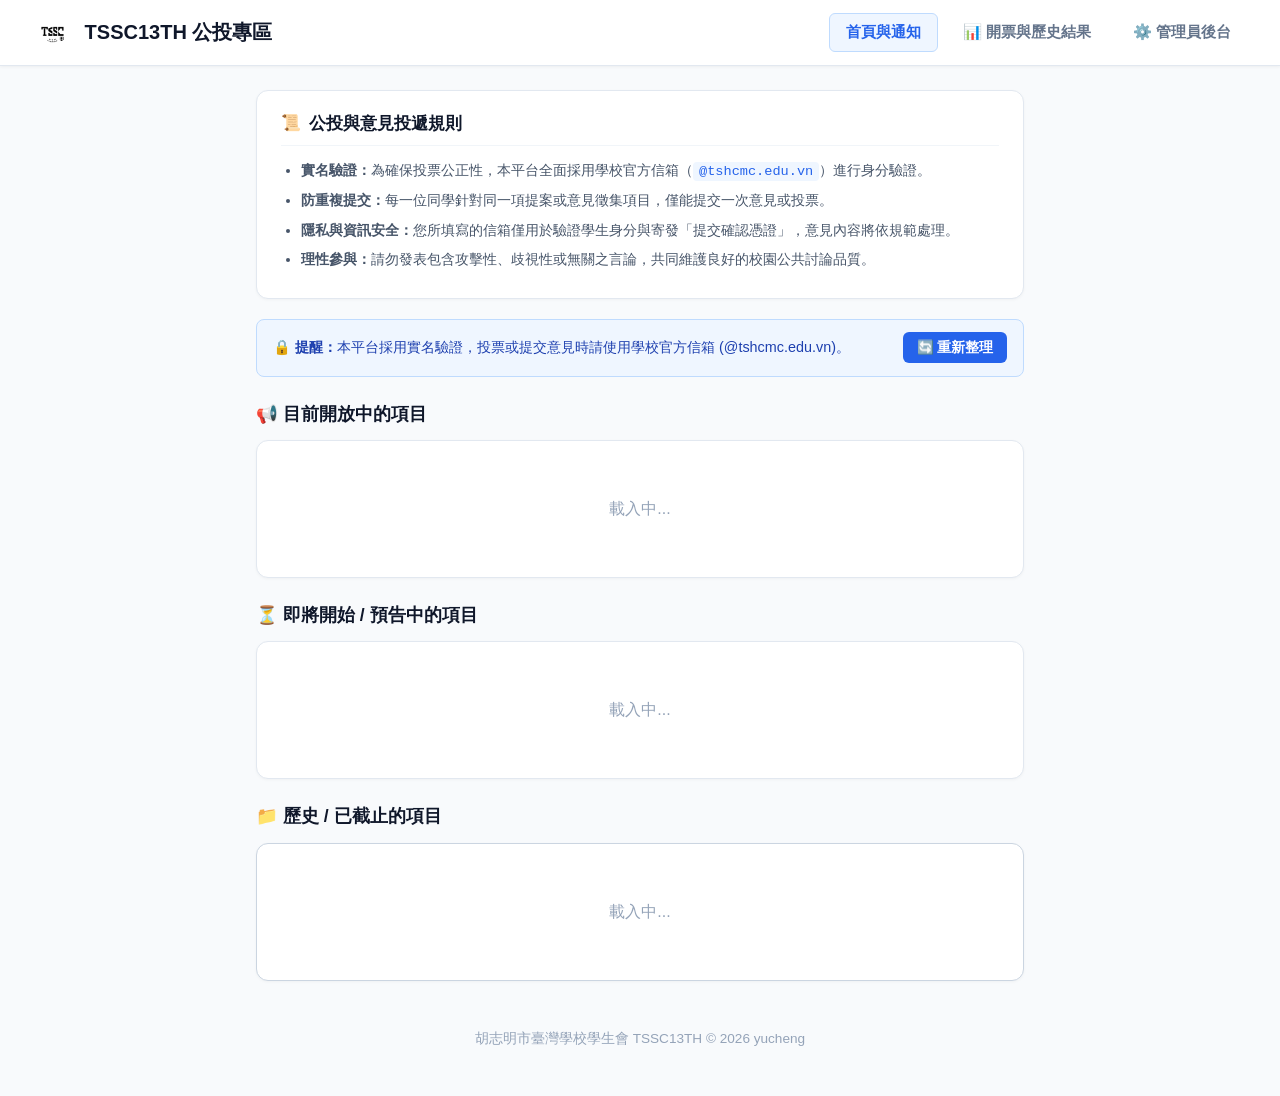
==== index.html @ 5f76e08c "fix" ====
<!DOCTYPE html>
<html lang="zh-TW">
<head>
  <meta charset="UTF-8">
  <meta name="viewport" content="width=device-width, initial-scale=1.0">
  <title>TSSC13TH 公投專區 - 首頁與通知</title>
  
  <script>
    const GAS_API_URL = "https://script.google.com/macros/s/AKfycbz3YUvaNzi4Ed3JfUSgdHtVQinjB30wMISJamSwK7OSn9wWFIyO_60na0myOdXBTLVe/exec";

    // 觸發鎖定：統一跳轉至乾淨的 lock.html (不帶 msg 網址參數)
    function handleLockAndRedirect() {
      window.location.replace("lock.html");
    }
  </script>

  <style>
    body { 
      background-color: #f8fafc; 
      color: #334155; 
      line-height: 1.5; 
      font-family: -apple-system, BlinkMacSystemFont, "Segoe UI", Roboto, "Helvetica Neue", Arial, sans-serif;
      margin: 0;
      padding: 0;
    }

    * { box-sizing: border-box; }

    /* 頂部導引列 Header */
    .navbar { 
      background: #ffffff; 
      border-bottom: 1px solid #e2e8f0; 
      padding: 0.8rem 2rem; 
      display: flex; 
      justify-content: space-between; 
      align-items: center; 
      box-shadow: 0 1px 3px rgba(0,0,0,0.05);
      position: sticky;
      top: 0;
      z-index: 100;
    }

    .logo-container { 
      display: flex; 
      align-items: center; 
      gap: 0.75rem; 
      user-select: none;
    }

    .school-logo { 
      height: 38px; 
      width: auto; 
      object-fit: contain;
      filter: brightness(0);
    }

    .site-title { 
      font-size: 1.25rem; 
      font-weight: 700; 
      color: #0f172a; 
      margin: 0;
    }

    .nav-buttons { display: flex; gap: 0.5rem; }

    .nav-btn { 
      text-decoration: none; 
      padding: 0.5rem 1rem; 
      border-radius: 6px; 
      font-weight: 600; 
      color: #64748b; 
      background: transparent;
      border: 1px solid transparent;
      cursor: pointer;
      font-size: 0.95rem;
      transition: all 0.2s ease;
    }

    .nav-btn.active { 
      background-color: #eff6ff; 
      color: #2563eb; 
      border-color: #bfdbfe;
    }

    .nav-btn:hover:not(.active) { 
      background-color: #f1f5f9; 
      color: #0f172a; 
    }

    .container { 
      max-width: 800px; 
      margin: 1.5rem auto; 
      padding: 0 1rem; 
    }

    .rules-card {
      background: #ffffff;
      border: 1px solid #e2e8f0;
      border-radius: 12px;
      padding: 1.25rem 1.5rem;
      margin-bottom: 1.25rem;
      box-shadow: 0 1px 3px rgba(0,0,0,0.04);
    }

    .rules-header {
      display: flex;
      align-items: center;
      gap: 0.5rem;
      border-bottom: 1px solid #f1f5f9;
      padding-bottom: 0.6rem;
      margin-bottom: 0.8rem;
    }

    .rules-header h3 { font-size: 1.05rem; color: #0f172a; font-weight: 700; margin: 0; }

    .rules-list {
      padding-left: 1.25rem;
      color: #475569;
      font-size: 0.9rem;
      line-height: 1.6;
      margin: 0;
    }

    .rules-list li { margin-bottom: 0.4rem; }

    .rules-list code {
      background-color: #eff6ff;
      color: #2563eb;
      padding: 2px 6px;
      border-radius: 4px;
      font-family: monospace;
      font-size: 0.85rem;
    }

    .alert-box { 
      background-color: #eff6ff; 
      border: 1px solid #bfdbfe; 
      color: #1e40af; 
      border-radius: 8px; 
      padding: 0.8rem 1rem; 
      margin-bottom: 1.5rem; 
      font-size: 0.9rem; 
      display: flex; 
      justify-content: space-between; 
      align-items: center; 
    }

    .card { 
      background: #ffffff; 
      border-radius: 12px; 
      border: 1px solid #e2e8f0; 
      padding: 1.5rem; 
      margin-bottom: 1.5rem; 
      box-shadow: 0 1px 3px rgba(0,0,0,0.04); 
    }

    .card-closed { background: #ffffff; border-color: #cbd5e1; }

    .section-title { 
      font-size: 1.1rem; 
      font-weight: 700; 
      color: #0f172a;
      margin-bottom: 0.8rem; 
      display: flex; 
      align-items: center; 
      gap: 0.5rem; 
    }

    .prop-item { 
      border-bottom: 1px solid #f1f5f9; 
      padding-bottom: 1.5rem; 
      margin-bottom: 1.5rem; 
    }

    .prop-item:last-child { border-bottom: none; padding-bottom: 0; margin-bottom: 0; }
    .prop-item h3 { margin: 0; }

    .btn-goto-vote { 
      background-color: black; 
      color: white; 
      border: none; 
      padding: 0.65rem 1.4rem; 
      border-radius: 8px; 
      font-weight: bold; 
      cursor: pointer; 
      margin-top: 0.8rem; 
      transition: background-color 0.2s, transform 0.1s;
      display: inline-flex;
      align-items: center;
      gap: 0.4rem;
      font-size: 0.95rem;
      text-decoration: none;
    }

    .btn-goto-vote:hover { background-color: #333333; transform: translateY(-1px); }

    .btn-refresh { 
      background-color: #2563eb; 
      color: white; 
      border: none; 
      padding: 0.4rem 0.85rem; 
      border-radius: 6px; 
      cursor: pointer; 
      font-size: 0.85rem; 
      font-weight: 600;
      transition: background-color 0.2s, opacity 0.2s;
      display: flex;
      align-items: center;
      gap: 0.3rem;
    }

    .btn-refresh:hover { background-color: #1d4ed8; }
    .btn-refresh:disabled { opacity: 0.6; cursor: not-allowed; }

    .badge-closed {
      background-color: #e2e8f0;
      color: #64748b;
      font-size: 0.75rem;
      padding: 2px 8px;
      border-radius: 12px;
      font-weight: 600;
      display: inline-block;
      margin-left: 0.5rem;
    }

    .empty-text { text-align: center; color: #94a3b8; padding: 2rem 0; }
    footer { text-align: center; color: #94a3b8; font-size: 0.85rem; margin: 3rem 0; }
  </style>
</head>
<body>

  <!-- 頂部導引列 -->
  <header class="navbar">
    <div class="logo-container" onclick="redirectToHome()" style="cursor: pointer;">
      <img src="tpshcmcsc.png" alt="會徽" class="school-logo">
      <h1 class="site-title">TSSC13TH 公投專區</h1>
    </div>

    <nav class="nav-buttons">
      <button class="nav-btn active" id="btn-home" onclick="redirectToHome()">
        首頁與通知
      </button>
      <button class="nav-btn" id="btn-results" onclick="switchTab('results')">
        📊 開票與歷史結果
      </button>
      <button class="nav-btn" id="btn-admin" onclick="switchTab('admin')">
        ⚙️ 管理員後台
      </button>
    </nav>
  </header>

  <!-- 主要內容容器 -->
  <main class="container">
    <section class="rules-card">
      <div class="rules-header">
        <span class="icon">📜</span>
        <h3>公投與意見投遞規則</h3>
      </div>
      <ul class="rules-list">
        <li><strong>實名驗證：</strong>為確保投票公正性，本平台全面採用學校官方信箱（<code>@tshcmc.edu.vn</code>）進行身分驗證。</li>
        <li><strong>防重複提交：</strong>每一位同學針對同一項提案或意見徵集項目，僅能提交一次意見或投票。</li>
        <li><strong>隱私與資訊安全：</strong>您所填寫的信箱僅用於驗證學生身分與寄發「提交確認憑證」，意見內容將依規範處理。</li>
        <li><strong>理性參與：</strong>請勿發表包含攻擊性、歧視性或無關之言論，共同維護良好的校園公共討論品質。</li>
      </ul>
    </section>

    <div class="alert-box">
      <span>🔒 <strong>提醒：</strong>本平台採用實名驗證，投票或提交意見時請使用學校官方信箱 (@tshcmc.edu.vn)。</span>
      <button class="btn-refresh" id="btn-refresh" onclick="loadData()">🔄 重新整理</button>
    </div>

    <div class="section-title">📢 目前開放中的項目</div>
    <div class="card" id="active-container">
      <div class="empty-text">載入中...</div>
    </div>

    <div class="section-title">⏳ 即將開始 / 預告中的項目</div>
    <div class="card" id="upcoming-container">
      <div class="empty-text">載入中...</div>
    </div>

    <div class="section-title">📁 歷史 / 已截止的項目</div>
    <div class="card card-closed" id="closed-container">
      <div class="empty-text">載入中...</div>
    </div>
  </main>

  <footer>胡志明市臺灣學校學生會 TSSC13TH © 2026 yucheng</footer>

<script>
  function redirectToHome() {
    const currentPath = window.location.pathname;
    if (!currentPath.endsWith('index.html') && currentPath !== '/') {
      window.location.href = "index.html";
    } else {
      window.scrollTo({ top: 0, behavior: 'smooth' });
    }
  }

  function parseCleanDate(dateStr) {
    if (!dateStr) return null;
    let cleanStr = String(dateStr)
      .replace(/\+07:?00/gi, '')
      .replace(/GMT\+7/gi, '')
      .replace(/T/g, ' ')
      .replace(/-/g, '/')
      .trim();
    const d = new Date(cleanStr);
    return isNaN(d.getTime()) ? null : d;
  }

  function formatDate(dateStr) {
    if (!dateStr) return '';
    const d = parseCleanDate(dateStr);
    if (!d) return String(dateStr).replace(/\+07:?00/gi, '').trim();
    const pad = (n) => String(n).padStart(2, '0');
    return `${d.getFullYear()}/${pad(d.getMonth() + 1)}/${pad(d.getDate())} ${pad(d.getHours())}:${pad(d.getMinutes())}`;
  }

  function loadData() {
    const btn = document.getElementById('btn-refresh');
    if (btn) {
      btn.disabled = true;
      btn.innerHTML = '⏳ 載入中...';
    }
    
    document.getElementById('active-container').innerHTML = '<div class="empty-text">🔄 正在載入最新資料...</div>';
    document.getElementById('upcoming-container').innerHTML = '<div class="empty-text">🔄 正在載入最新資料...</div>';
    document.getElementById('closed-container').innerHTML = '<div class="empty-text">🔄 正在載入最新資料...</div>';

    loadProposals().finally(() => {
      if (btn) {
        btn.disabled = false;
        btn.innerHTML = '🔄 重新整理';
      }
    });
  }

  function switchTab(tabName) {
    if (tabName === 'home') {
      redirectToHome();
    } else if (tabName === 'results') {
      window.location.href = "results.html";
    } else if (tabName === 'admin') {
      window.location.href = "admin.html";
    }
  }

  function goToVote(proposalId) {
    window.location.href = `vote.html?id=${encodeURIComponent(proposalId)}`;
  }

  async function loadProposals() {
    try {
      const res = await fetch(`${GAS_API_URL}?action=getProposals&_t=${Date.now()}`);
      const resData = await res.json();

      // 🛑 若系統回傳鎖定，跳轉至 lock.html
      if (resData && resData.systemLocked) {
        handleLockAndRedirect();
        return;
      }

      const proposals = Array.isArray(resData) ? resData : [];
      const now = new Date();
      const activeList = [];
      const upcomingList = [];
      const closedList = [];

      proposals.forEach(p => {
        if (p.status === 'Closed') {
          closedList.push(p);
          return;
        }

        const startTime = parseCleanDate(p.startTime);
        const endTime = parseCleanDate(p.endTime);

        const isStarted = !startTime || now >= startTime;
        const isEnded = endTime && now > endTime;

        if (isEnded) {
          closedList.push(p);
        } else if (isStarted || p.status === 'Active') {
          activeList.push(p);
        } else {
          upcomingList.push(p);
        }
      });

      renderList('active-container', activeList, true);
      renderList('upcoming-container', upcomingList, false);
      renderList('closed-container', closedList, false, true);
    } catch (err) {
      console.error("無法取得資料", err);
    }
  }

  function renderList(elementId, items, isInteractive, isClosed = false) {
    const container = document.getElementById(elementId);
    if (!container) return;

    if (!items || items.length === 0) {
      container.innerHTML = '<div class="empty-text">目前暫無項目。</div>';
      return;
    }

    container.innerHTML = items.map(p => {
      const formattedTime = (p.startTime || p.endTime) 
        ? `${formatDate(p.startTime)} ~ ${formatDate(p.endTime)}`
        : '未設定限制';

      const actionButtonHTML = isInteractive ? `
        <button class="btn-goto-vote" onclick="goToVote('${p.id}')">
          👉 前往投票 / 提交意見
        </button>
      ` : '';

      return `
        <div class="prop-item">
          <h3>
            ${p.title}
            ${isClosed ? '<span class="badge-closed">已截止</span>' : ''}
          </h3>
          <p style="color: #64748b; margin: 0.5rem 0;">${p.description || ''}</p>
          <div style="font-size: 0.8rem; color: #94a3b8; margin-bottom: 0.5rem;">
            ⏰ 時間：${formattedTime}
          </div>
          ${actionButtonHTML}
        </div>
      `;
    }).join('');
  }

  // 進入頁面立即執行
  loadProposals();
</script>
</body>
</html>
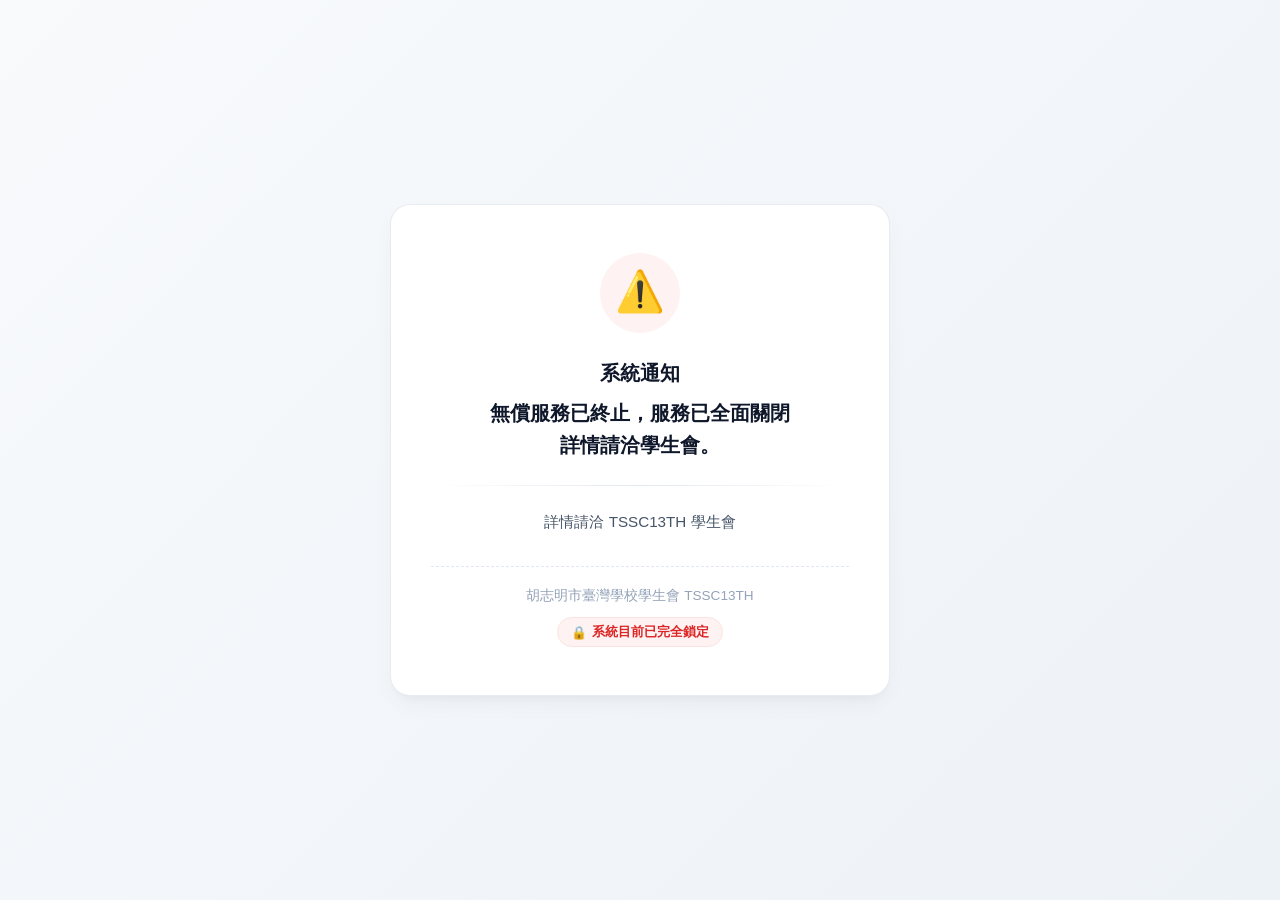
==== commit 966f294a: "fix" ====
--- a/index.html
+++ b/index.html
@@ -7,11 +7,36 @@
   
   <script>
     const GAS_API_URL = "https://script.google.com/macros/s/AKfycbz3YUvaNzi4Ed3JfUSgdHtVQinjB30wMISJamSwK7OSn9wWFIyO_60na0myOdXBTLVe/exec";
-
-    // 觸發鎖定：統一跳轉至乾淨的 lock.html (不帶 msg 網址參數)
-    function handleLockAndRedirect() {
-      window.location.replace("lock.html");
-    }
+    // 🔒 前端指定綁定的試算表 ID
+    const TARGET_SPREADSHEET_ID = "18fxfF-BnNlDnhCH0NORbNeWXKSo1KHmljfPCkpvJTKo";
+
+    // 精準畫面轉址邏輯：區分維護頁 (maintenance.html) 與終止服務頁 (lock.html)
+    function handleLockAndRedirect(result) {
+      if (result && result.lockType === 'maintenance') {
+        const endTime = encodeURIComponent(result.maintenanceEndTime || '');
+        window.location.replace(`maintenance.html?until=${endTime}`);
+      } else {
+        window.location.replace("lock.html");
+      }
+    }
+
+    // 🚀 單純極速檢查遠端鎖狀態 (帶入指定的試算表 ID，不相符即封鎖)
+    async function checkLockStatusOnly() {
+      try {
+        const res = await fetch(`${GAS_API_URL}?action=checkStatus&sheetId=${TARGET_SPREADSHEET_ID}&_t=${Date.now()}`);
+        const result = await res.json();
+        
+        // 若系統上鎖或試算表 ID 不符，立即強制轉址封鎖
+        if (!result || result.systemLocked || result.boundSheetId !== TARGET_SPREADSHEET_ID) {
+          handleLockAndRedirect(result);
+        }
+      } catch (e) {
+        console.error("遠端鎖極速背景檢查失敗", e);
+      }
+    }
+
+    // 設定每 2 秒自動進行一次遠端鎖極速檢查
+    setInterval(checkLockStatusOnly, 2000);
   </script>
 
   <style>
@@ -297,14 +322,24 @@
     }
   }
 
+  // 增強版日期解析函式
   function parseCleanDate(dateStr) {
     if (!dateStr) return null;
+    if (dateStr instanceof Date) return dateStr;
+
     let cleanStr = String(dateStr)
+      .replace(/T/g, ' ')
+      .replace(/-/g, '/')
       .replace(/\+07:?00/gi, '')
       .replace(/GMT\+7/gi, '')
-      .replace(/T/g, ' ')
-      .replace(/-/g, '/')
       .trim();
+
+    // 處理格式沒有秒數時補上 :00
+    const parts = cleanStr.split(' ');
+    if (parts.length === 2 && parts[1].split(':').length === 2) {
+      cleanStr += ':00';
+    }
+
     const d = new Date(cleanStr);
     return isNaN(d.getTime()) ? null : d;
   }
@@ -352,22 +387,29 @@
 
   async function loadProposals() {
     try {
-      const res = await fetch(`${GAS_API_URL}?action=getProposals&_t=${Date.now()}`);
-      const resData = await res.json();
-
-      // 🛑 若系統回傳鎖定，跳轉至 lock.html
-      if (resData && resData.systemLocked) {
+      // 檢查前端指定的 TARGET_SPREADSHEET_ID
+      if (!TARGET_SPREADSHEET_ID || TARGET_SPREADSHEET_ID !== "18fxfF-BnNlDnhCH0NORbNeWXKSo1KHmljfPCkpvJTKo") {
         handleLockAndRedirect();
         return;
       }
 
-      const proposals = Array.isArray(resData) ? resData : [];
+      const res = await fetch(`${GAS_API_URL}?action=getProposals&sheetId=${TARGET_SPREADSHEET_ID}&_t=${Date.now()}`);
+      const resData = await res.json();
+
+      // 🛑 若系統回傳鎖定，或試算表 ID 不符，精準跳轉至對應鎖定頁面
+      if (!resData || resData.systemLocked || resData.boundSheetId !== TARGET_SPREADSHEET_ID) {
+        handleLockAndRedirect(resData);
+        return;
+      }
+
+      const proposals = Array.isArray(resData) ? resData : (resData.proposals || []);
       const now = new Date();
       const activeList = [];
       const upcomingList = [];
       const closedList = [];
 
       proposals.forEach(p => {
+        // 1. 若後台狀態為 Closed，優先歸類至歷史
         if (p.status === 'Closed') {
           closedList.push(p);
           return;
@@ -376,15 +418,18 @@
         const startTime = parseCleanDate(p.startTime);
         const endTime = parseCleanDate(p.endTime);
 
-        const isStarted = !startTime || now >= startTime;
-        const isEnded = endTime && now > endTime;
-
-        if (isEnded) {
+        const isNotStartedYet = startTime && now < startTime;
+        const isAlreadyEnded = endTime && now > endTime;
+
+        // 2. 精準時間比對歸類
+        if (isAlreadyEnded) {
           closedList.push(p);
-        } else if (isStarted || p.status === 'Active') {
+        } else if (isNotStartedYet) {
+          // 時間還沒到 ➜ 一律歸類至預告中
+          upcomingList.push(p);
+        } else {
+          // 時間已到且未截止 ➜ 歸類至開放中
           activeList.push(p);
-        } else {
-          upcomingList.push(p);
         }
       });
 
@@ -393,6 +438,7 @@
       renderList('closed-container', closedList, false, true);
     } catch (err) {
       console.error("無法取得資料", err);
+      handleLockAndRedirect();
     }
   }
 
@@ -432,7 +478,8 @@
     }).join('');
   }
 
-  // 進入頁面立即執行
+  // 進入頁面立即執行極速鎖定檢查與資料載入
+  checkLockStatusOnly();
   loadProposals();
 </script>
 </body>
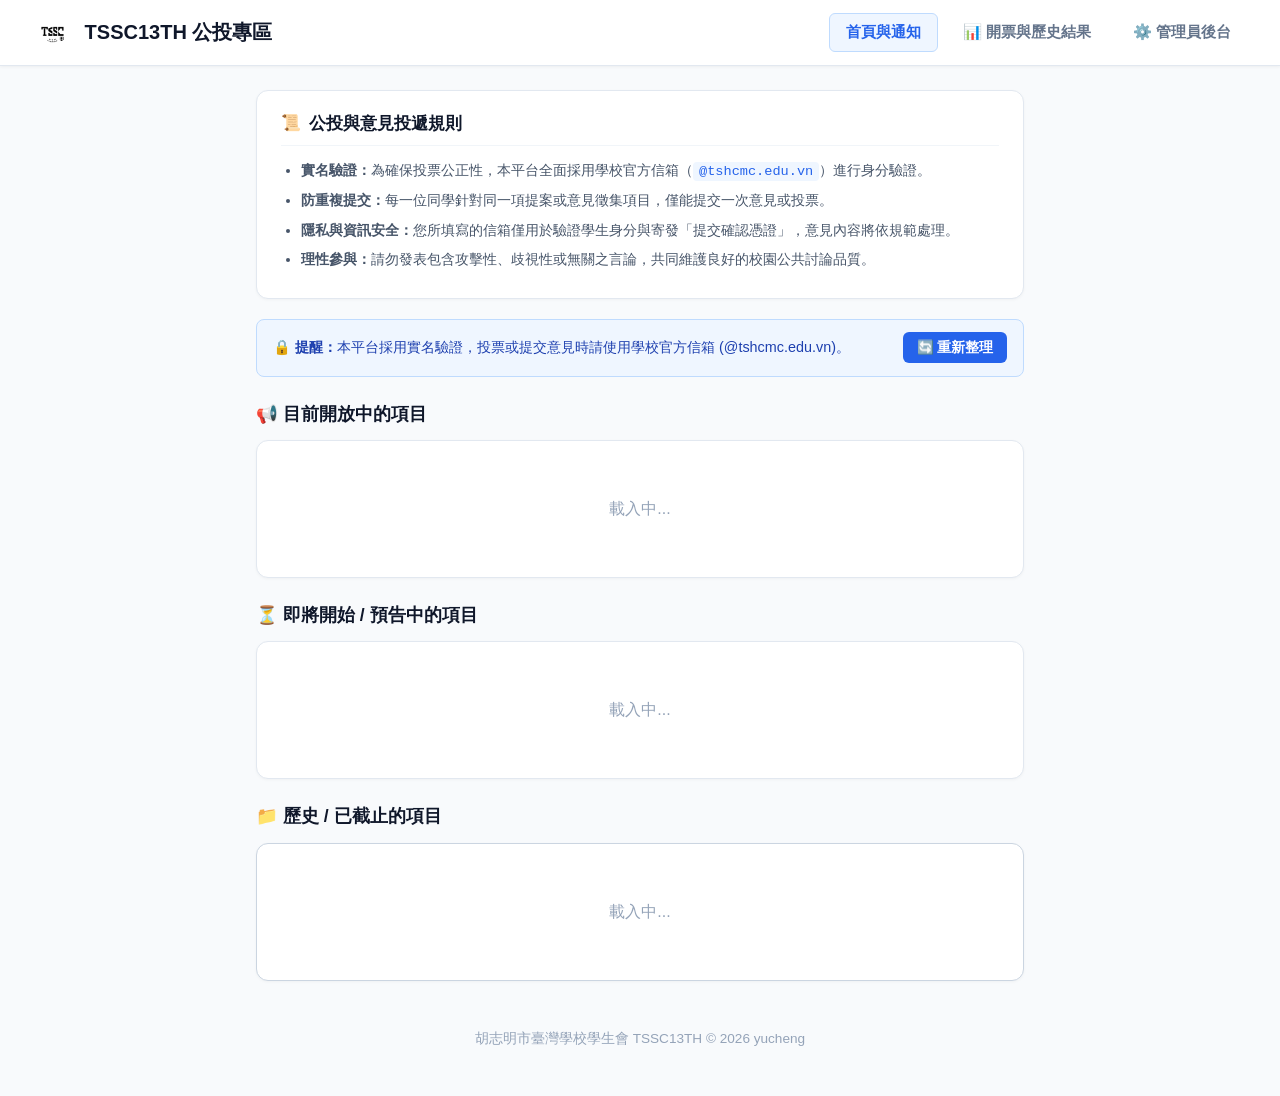
==== commit c5bd6c3b: "fix" ====
--- a/index.html
+++ b/index.html
@@ -10,6 +10,11 @@
     // 🔒 前端指定綁定的試算表 ID
     const TARGET_SPREADSHEET_ID = "18fxfF-BnNlDnhCH0NORbNeWXKSo1KHmljfPCkpvJTKo";
 
+    // 🛡️ 防網路波動：遠端鎖背景檢查連續失敗計數器
+    let lockCheckFailCount = 0;
+    // 🛡️ 防網路波動：資料載入連續失敗計數器
+    let loadProposalsFailCount = 0;
+
     // 精準畫面轉址邏輯：區分維護頁 (maintenance.html) 與終止服務頁 (lock.html)
     function handleLockAndRedirect(result) {
       if (result && result.lockType === 'maintenance') {
@@ -20,22 +25,41 @@
       }
     }
 
-    // 🚀 單純極速檢查遠端鎖狀態 (帶入指定的試算表 ID，不相符即封鎖)
+    // 🚀 極速檢查遠端鎖狀態（連續失敗 3 次才執行跳轉）
     async function checkLockStatusOnly() {
       try {
-        const res = await fetch(`${GAS_API_URL}?action=checkStatus&sheetId=${TARGET_SPREADSHEET_ID}&_t=${Date.now()}`);
+        const res = await fetch(`${GAS_API_URL}?action=checkStatus&sheetId=${TARGET_SPREADSHEET_ID}&_t=${Date.now()}`, {
+          cache: 'no-store'
+        });
+        
+        if (!res.ok) throw new Error("HTTP 狀態碼非 200");
         const result = await res.json();
         
-        // 若系統上鎖或試算表 ID 不符，立即強制轉址封鎖
-        if (!result || result.systemLocked || result.boundSheetId !== TARGET_SPREADSHEET_ID) {
-          handleLockAndRedirect(result);
+        const isCorrectSheet = !result.boundSheetId || result.boundSheetId === TARGET_SPREADSHEET_ID;
+
+        // 若系統上鎖或試算表 ID 不符
+        if (!result || result.systemLocked || !isCorrectSheet) {
+          lockCheckFailCount++;
+          console.warn(`遠端鎖判定異常/鎖定 (第 ${lockCheckFailCount}/3 次)`);
+          
+          if (lockCheckFailCount >= 3) {
+            handleLockAndRedirect(result);
+          }
+        } else {
+          // 成功且正常 ➜ 重置計數器
+          lockCheckFailCount = 0;
         }
       } catch (e) {
-        console.error("遠端鎖極速背景檢查失敗", e);
+        lockCheckFailCount++;
+        console.error(`遠端鎖背景檢查連線失敗 (第 ${lockCheckFailCount}/3 次):`, e);
+        
+        if (lockCheckFailCount >= 3) {
+          handleLockAndRedirect();
+        }
       }
     }
 
-    // 設定每 2 秒自動進行一次遠端鎖極速檢查
+    // 設定每 2 秒自動進行一次遠端鎖檢查
     setInterval(checkLockStatusOnly, 2000);
   </script>
 
@@ -387,20 +411,31 @@
 
   async function loadProposals() {
     try {
-      // 檢查前端指定的 TARGET_SPREADSHEET_ID
       if (!TARGET_SPREADSHEET_ID || TARGET_SPREADSHEET_ID !== "18fxfF-BnNlDnhCH0NORbNeWXKSo1KHmljfPCkpvJTKo") {
         handleLockAndRedirect();
         return;
       }
 
-      const res = await fetch(`${GAS_API_URL}?action=getProposals&sheetId=${TARGET_SPREADSHEET_ID}&_t=${Date.now()}`);
+      const res = await fetch(`${GAS_API_URL}?action=getProposals&sheetId=${TARGET_SPREADSHEET_ID}&_t=${Date.now()}`, {
+        cache: 'no-store'
+      });
       const resData = await res.json();
 
-      // 🛑 若系統回傳鎖定，或試算表 ID 不符，精準跳轉至對應鎖定頁面
-      if (!resData || resData.systemLocked || resData.boundSheetId !== TARGET_SPREADSHEET_ID) {
-        handleLockAndRedirect(resData);
+      const isCorrectSheet = !resData || !resData.boundSheetId || resData.boundSheetId === TARGET_SPREADSHEET_ID;
+
+      // 🛑 若系統回傳鎖定，或試算表 ID 不符
+      if (!resData || resData.systemLocked || !isCorrectSheet) {
+        loadProposalsFailCount++;
+        console.warn(`提案載入判定異常/鎖定 (第 ${loadProposalsFailCount}/3 次)`);
+
+        if (loadProposalsFailCount >= 3) {
+          handleLockAndRedirect(resData);
+        }
         return;
       }
+
+      // 載入成功 ➜ 重置計數器
+      loadProposalsFailCount = 0;
 
       const proposals = Array.isArray(resData) ? resData : (resData.proposals || []);
       const now = new Date();
@@ -409,7 +444,6 @@
       const closedList = [];
 
       proposals.forEach(p => {
-        // 1. 若後台狀態為 Closed，優先歸類至歷史
         if (p.status === 'Closed') {
           closedList.push(p);
           return;
@@ -421,14 +455,11 @@
         const isNotStartedYet = startTime && now < startTime;
         const isAlreadyEnded = endTime && now > endTime;
 
-        // 2. 精準時間比對歸類
         if (isAlreadyEnded) {
           closedList.push(p);
         } else if (isNotStartedYet) {
-          // 時間還沒到 ➜ 一律歸類至預告中
           upcomingList.push(p);
         } else {
-          // 時間已到且未截止 ➜ 歸類至開放中
           activeList.push(p);
         }
       });
@@ -437,8 +468,12 @@
       renderList('upcoming-container', upcomingList, false);
       renderList('closed-container', closedList, false, true);
     } catch (err) {
-      console.error("無法取得資料", err);
-      handleLockAndRedirect();
+      console.error("無法取得資料:", err);
+      loadProposalsFailCount++;
+
+      if (loadProposalsFailCount >= 3) {
+        handleLockAndRedirect();
+      }
     }
   }
 
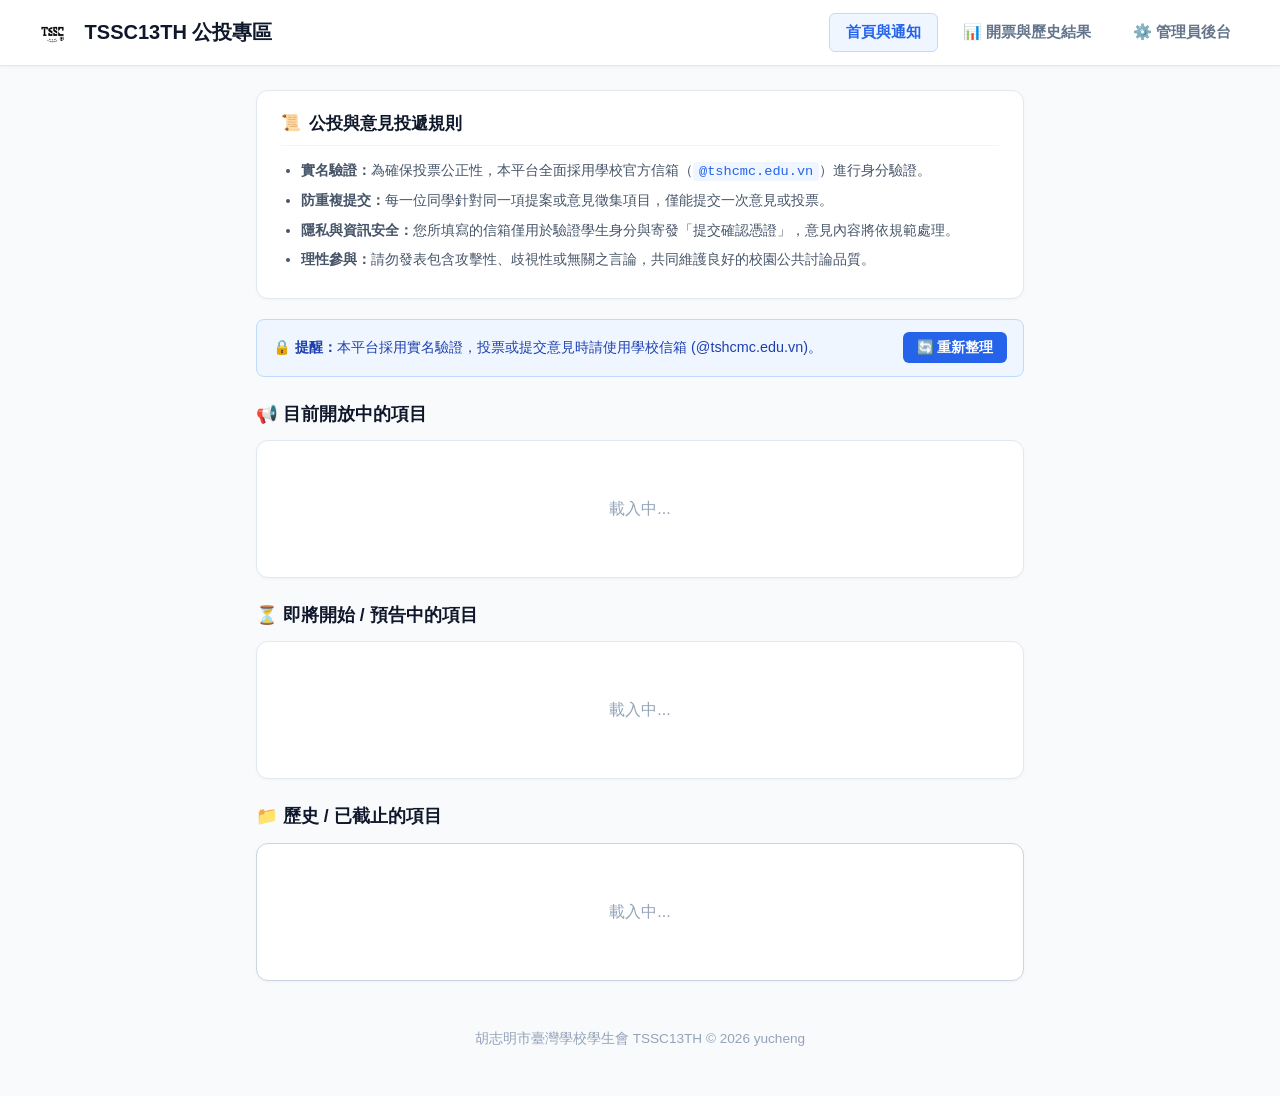
==== commit 78b8a0b7: "fix" ====
--- a/index.html
+++ b/index.html
@@ -314,7 +314,7 @@
     </section>
 
     <div class="alert-box">
-      <span>🔒 <strong>提醒：</strong>本平台採用實名驗證，投票或提交意見時請使用學校官方信箱 (@tshcmc.edu.vn)。</span>
+      <span>🔒 <strong>提醒：</strong>本平台採用實名驗證，投票或提交意見時請使用學校信箱 (@tshcmc.edu.vn)。</span>
       <button class="btn-refresh" id="btn-refresh" onclick="loadData()">🔄 重新整理</button>
     </div>
 
